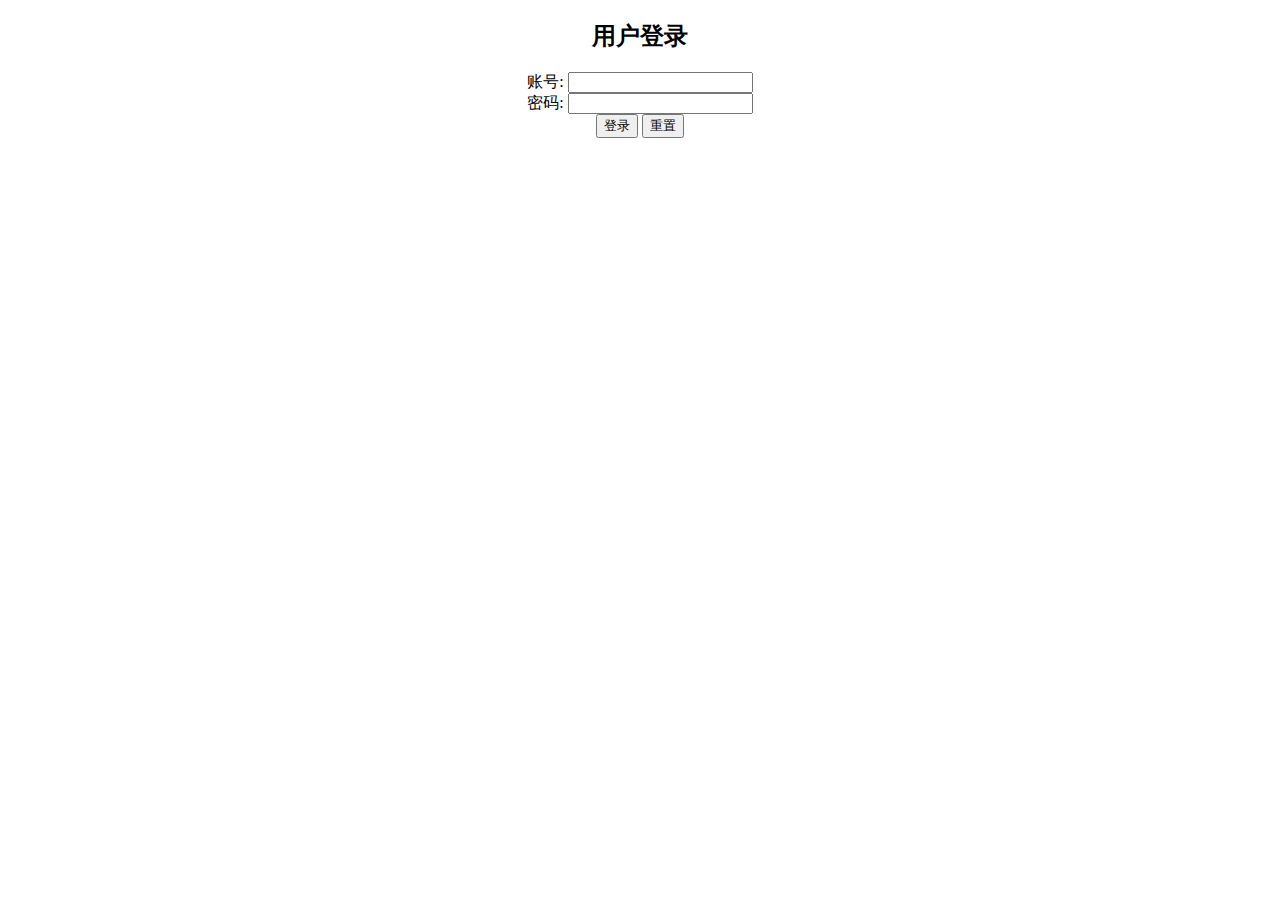
==== src/main/resources/templates/login.html @ 96865efc "Initial commit" ====
<!DOCTYPE html>
<html lang="en">
<head>
    <meta charset="UTF-8"/>
    <title>Login</title>
</head>
<body>
<h2 style="text-align:center; margin-bottom: 20px">用户登录</h2>

<form action="/do_login" method="POST" class="form" style="text-align:center; margin-bottom: 20px">
    <div class="modal-body">
        账号: <input id="name" type="text" name="name"/><br>
        密码: <input id="password" type="password" name="password"/><br>
        <input type="submit" value="登录"/>
        <input type="reset" value="重置"/>
    </div>
</form>

</body>
</html>
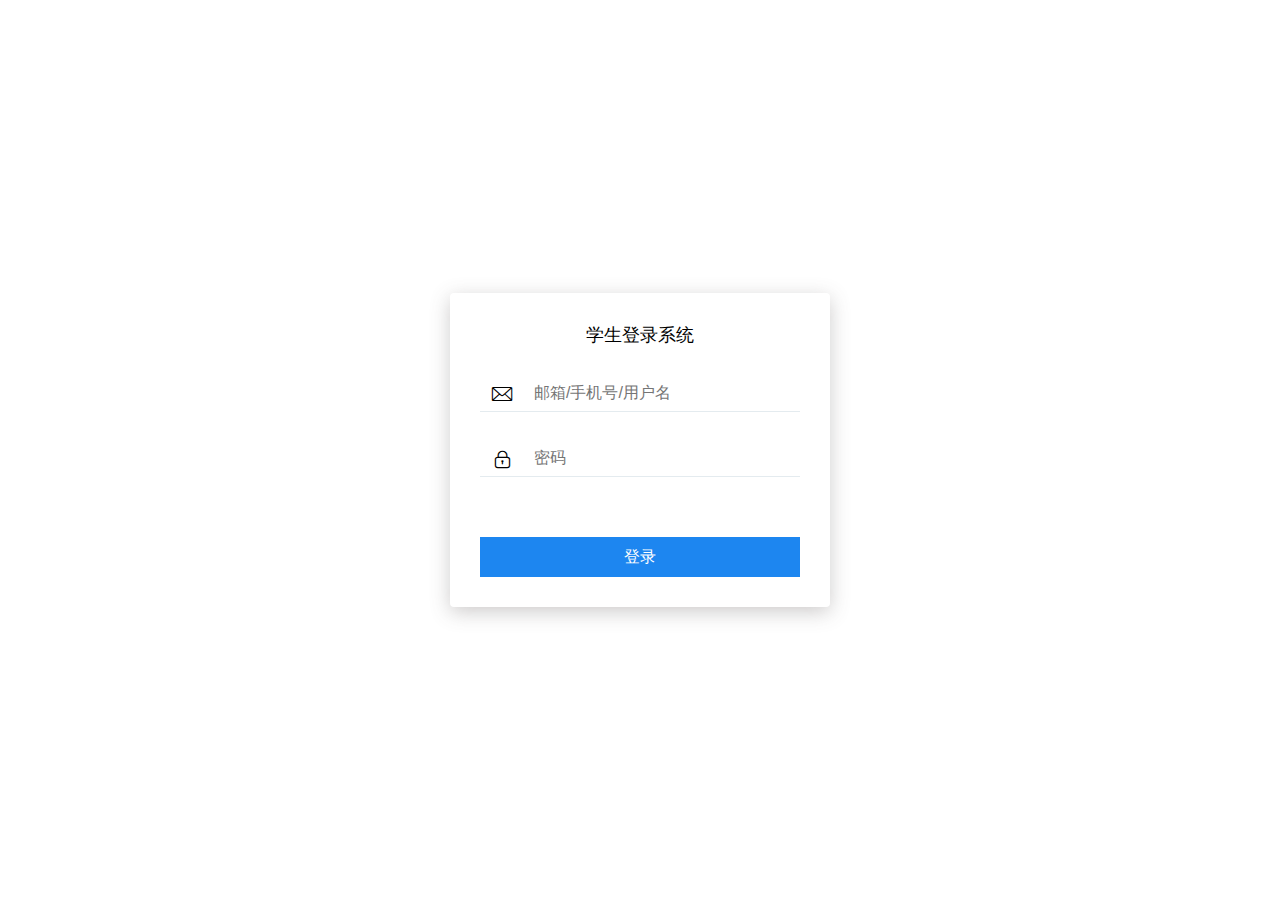
==== commit a9c64c68: "youhua login add main pages" ====
--- a/src/main/resources/templates/login.html
+++ b/src/main/resources/templates/login.html
@@ -1,20 +1,39 @@
 <!DOCTYPE html>
 <html lang="en">
 <head>
-    <meta charset="UTF-8"/>
+    <meta charset="UTF-8">
+    <meta name="viewport" content="width=device-width, initial-scale=1.0">
+    <meta http-equiv="X-UA-Compatible" content="ie=edge">
     <title>Login</title>
+    <link rel="stylesheet" href="./css/login.css">
+    <link rel="stylesheet" href="./font/iconfont.css">
 </head>
 <body>
-<h2 style="text-align:center; margin-bottom: 20px">用户登录</h2>
-
-<form action="/do_login" method="POST" class="form" style="text-align:center; margin-bottom: 20px">
-    <div class="modal-body">
-        账号: <input id="name" type="text" name="name"/><br>
-        密码: <input id="password" type="password" name="password"/><br>
-        <input type="submit" value="登录"/>
-        <input type="reset" value="重置"/>
+    <div class="whole">
+        <div class="login">
+            <p class="logo">学生登录系统</p>
+            <form action="/do_login" method="POST" class="boxlist">
+            <!-- <div id="ID_user_psw" class="boxlist" > -->
+                <div class="ID_form-item">
+                  <div class="ID_form-wrap">
+                    <span class="iconfont active">&#xe601;</span>
+                    <input class="ID_user-text" type="text" id="accountName" placeholder="邮箱/手机号/用户名">
+                    <i></i>
+                    <!-- <span id="code_msg">请输入4位字母、数字、下划线</span> -->
+                  </div>
+                </div>
+                <div class="ID_form-item">
+                  <div class="ID_form-wrap">
+                    <span class="iconfont active">&#xe6fa;</span>
+                    <input class="ID_psw-text" type="password" id="password" placeholder="密码">
+                    <i></i>
+                    <!-- <span id="code_msg">请输入4位字母、数字、下划线</span> -->
+                  </div>
+                </div>
+                <div id="submit" class="login_btn">登录</div>
+            
+            </form>
+        </div>
     </div>
-</form>
-
 </body>
 </html>--- a/src/main/resources/templates/css/login.css
+++ b/src/main/resources/templates/css/login.css
@@ -0,0 +1,159 @@
+*{
+    margin: 0;
+    padding: 0;
+}
+body{
+    width: 100%;
+    height: 100vh;
+    margin: 0 auto;
+    background-image: url(./bj.jpg);
+    background-repeat: no-repeat;
+    background-size: cover;
+    overflow: auto;
+    position: relative;
+}
+.whole{
+    width: 100%;
+}
+.login {
+    width: 380px;
+    position: absolute;
+    top: 50%;
+    left: 50%;
+    transform: translate(-50%,-50%);
+    background-color: #fff;
+    border-radius: 4px;
+    box-shadow: 0 5px 20px 0 rgba(89,82,82,.3);
+    text-align: center;
+}
+.login .logo{
+    margin: 30px 0;
+    font-size: 18px;
+}
+.ID_form-item {
+    width: 320px;
+    margin: 0 auto;
+    height: 34px;
+    border-bottom: 1px solid #e4ebef;
+    position: relative;
+    margin-top: 30px;
+}
+.ID_form-wrap {
+    height: 34px;
+    line-height: 34px;
+    display: flex;
+    justify-content: flex-start;
+    align-items: flex-start;
+}
+.ID_form-wrap span {
+    overflow: hidden;
+    font-size: 24px !important;
+    padding: 0 20px 0 10px;
+}
+.ID_form-wrap > input {
+    flex: 1 1 auto;
+    outline-style: none ;
+        border-style: none ;
+    text-shadow: none ;
+    height: 32px;
+    line-height: 32px;
+    font-size: 16px;
+}
+.forget_psw {
+    font-size: 12px;
+    color: #667580;
+    margin-top: 20px;
+    cursor: pointer;
+    position: absolute;
+    right: 30px;
+    bottom: 90px;
+}
+.msg{
+    color: #ea8c37;
+    font-size: 14px;
+    padding-left: 40px;
+    padding-top: 10px;
+    clear: both;
+    font-weight: bold;
+  }
+.login_btn {
+    width: 320px;
+    height: 40px;
+    line-height: 40px;
+    margin: 0 auto;
+    text-align: center;
+    margin-top: 60px;
+    margin-bottom: 30px;
+    color: #fff;
+    background-color: rgb(29, 134, 240);
+    cursor: pointer;
+}
+
+.content{
+    padding:0 auto;
+  margin: 0 auto;
+  height: 450px;
+  width: 100%;
+  background: url(../Image/Login-Img/login_bg.jpg) no-repeat center;
+  background-size:100% 450px ;
+  margin-top: 25px;
+}
+.login-wrap{
+  position: absolute;
+  width:320px;
+  height: 300px;
+  border-radius: 10px;
+  -webkit-border-radius: 10px;
+  -moz-border-radius: 10px;
+  right:200px;
+  margin-top: 75px;
+  background: url("../Image/Login-Img/form_bg.png") no-repeat;
+  background-size: 100%;
+}
+.login-wrap h3{
+  color:#fff;
+  font-size: 18px;
+  text-align: center;
+}
+.name,.code{
+  border:1px solid #fff;
+  width:230px;
+  height: 40px;
+  margin-left: 25px;
+  margin-bottom: 20px;
+  padding-left: 40px;
+}
+.name{
+  background: url("../Image/Login-Img/user.png") no-repeat left;
+  background-position-x:12px;
+}
+.code{
+  background: url("../Image/Login-Img/passwd.png") no-repeat left;
+  background-position-x:12px;
+}
+.btn input{
+  height: 40px;
+  width: 120px;
+  float: left;
+  margin-right: 25px;
+  border:none;
+  color:#fff;
+  font-size: 16px;
+  -webkit-border-radius: 10px;
+  -moz-border-radius: 10px;
+  border-radius: 10px;
+  margin-top: 10px;
+  cursor: pointer;
+}
+input:active{border-color:#147a62}
+.submit{background: #ea8c37;margin-left: 25px;}
+.reset{background: #bbb;}
+/**错误信息提醒**/
+.msg{
+  color: #ea8c37;
+  font-size: 14px;
+  padding-left: 40px;
+  padding-top: 10px;
+  clear: both;
+  font-weight: bold;
+}
--- a/src/main/resources/templates/font/iconfont.css
+++ b/src/main/resources/templates/font/iconfont.css
@@ -0,0 +1,33 @@
+@font-face {font-family: "iconfont";
+  src: url('iconfont.eot?t=1572531843731'); /* IE9 */
+  src: url('iconfont.eot?t=1572531843731#iefix') format('embedded-opentype'), /* IE6-IE8 */
+  url('[data-uri]') format('woff2'),
+  url('iconfont.woff?t=1572531843731') format('woff'),
+  url('iconfont.ttf?t=1572531843731') format('truetype'), /* chrome, firefox, opera, Safari, Android, iOS 4.2+ */
+  url('iconfont.svg?t=1572531843731#iconfont') format('svg'); /* iOS 4.1- */
+}
+
+.iconfont {
+  font-family: "iconfont" !important;
+  font-size: 16px;
+  font-style: normal;
+  -webkit-font-smoothing: antialiased;
+  -moz-osx-font-smoothing: grayscale;
+}
+
+.icon-yanzhengma:before {
+  content: "\e766";
+}
+
+.icon-shouji:before {
+  content: "\e603";
+}
+
+.icon-youjian:before {
+  content: "\e601";
+}
+
+.icon-mima:before {
+  content: "\e6fa";
+}
+
